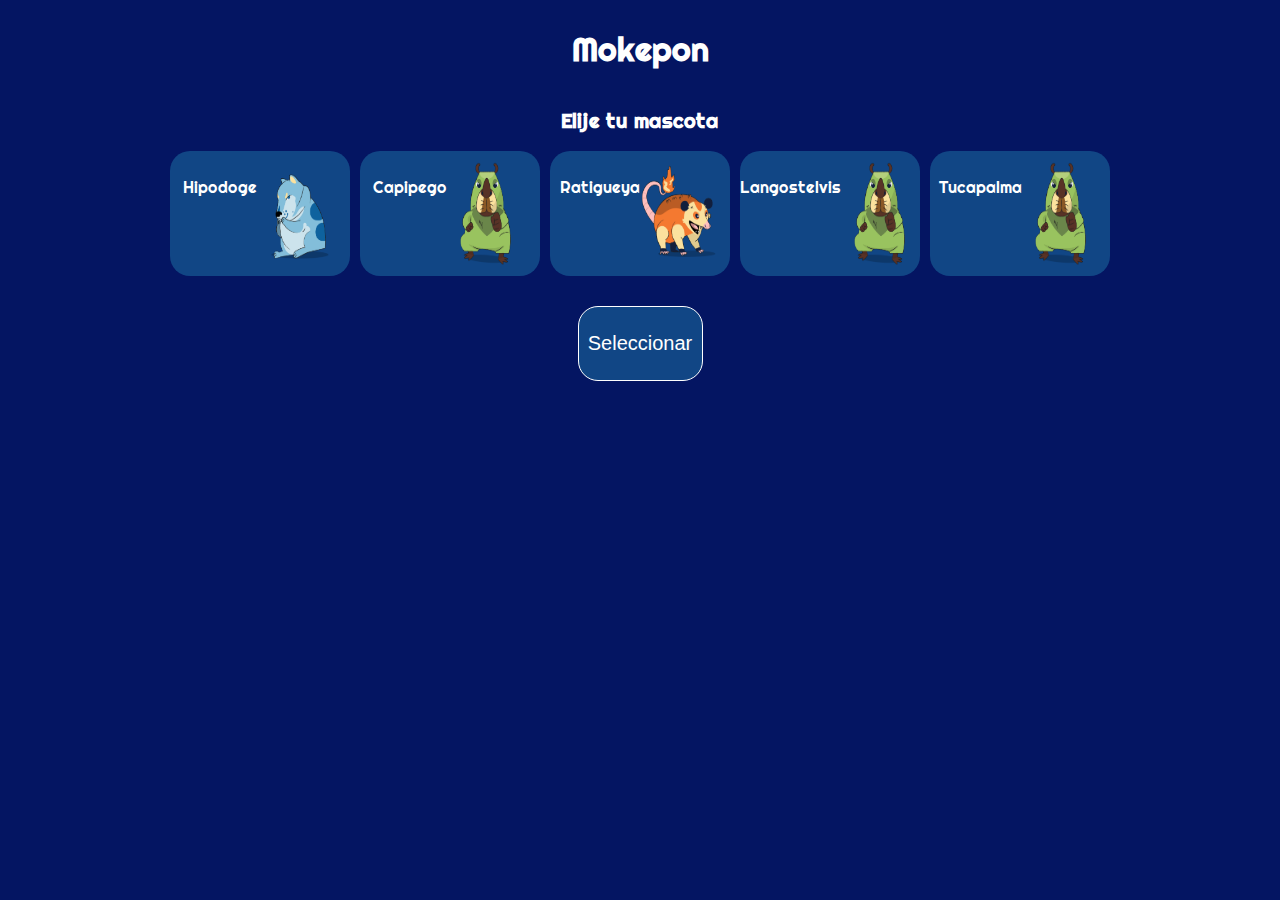
==== index.html @ 94156031 "cambiamos la palabra mensajes --> ataques en los ID's" ====
<!DOCTYPE html>
<html>
<head>
	<link rel="stylesheet" type="text/css" href="style.css">
	<meta charset="utf-8">
	<meta name="viewport" content="width=device-width, initial-scale=1">
	<title>
		MOKEPON!
	</title>
	


</head>
<body>
	
	<section id="seleccionar-mascota">
		<h1>Mokepon</h1>
		<h2 class="subtitulo">Elije tu mascota</h2>

		<div class="tarjetas">
			<input type="radio" name="mascota" id="Hipodoge">
		<label for="Hipodoge" class="tarjeta-de-mokepon">
			<p>Hipodoge</p>
			<img src="mokepones/mokepons_mokepon_hipodoge_attack.png">
			</label>

		<input type="radio" name="mascota" id="Capipego">
		<label for="Capipego" class="tarjeta-de-mokepon">
			<p>Capipego</p>
			<img src="mokepones/mokepons_mokepon_capipepo_attack.png">
			</label>

		<input type="radio" name="mascota" id="Ratigueya">
		<label for="Ratigueya" class="tarjeta-de-mokepon">
			<p>Ratigueya</p>
			<img src="mokepones/mokepons_mokepon_ratigueya_attack.png">
			</label>

		<input type="radio" name="mascota" id="Langostelvis">
		<label for="Langostelvis" class="tarjeta-de-mokepon">
			<p>Langostelvis</p>
			<img src="mokepones/mokepons_mokepon_capipepo_attack.png">
			</label>

		<input type="radio" name="mascota" id="Tucapalma">
		<label for="Tucapalma" class="tarjeta-de-mokepon">
			<p>Tucapalma</p>
			<img src="mokepones/mokepons_mokepon_capipepo_attack.png">
			</label>
		</div>
		










		<button id="boton-seleccionar">Seleccionar</button>		
	</section>

	<section id="seleccionar-ataque">

		<h2>Elije el ataque</h2>
		<div class="botones-ataque">
			<button id="boton-agua">agua</button>
			<button id="boton-fuego">fuego</button>
			<button id="boton-tierra">tierra</button>

		</div>

<!-- 		<p>Tu mascota <span id="mascotaJugador"></span> tiene <span id="vidasJugador">3</span> vidas</p>
		<p>la mascotas del enemigo <span id="mascotaEnemigo"></span> tiene <span id="vidasEnemigo">3</span> vidas</p> -->



	</section>
	<section id="ataques">
		<div>
			<p id="mascotaJugador"></p>
			<p id="vidasJugador"></p>
			<div class="ataques-jugador"></div>
			

		</div>
		<div>
			<p id="mascotaEnemigo"></p>
			<p id="vidasEnemigo"></p>
			<div class="ataques-pc"></div>
		</div>
		

	</section>
	<section id="reiniciar">
		<p><button id="boton-reiniciar">reiniciar</button></p>
	</section>

	<script src="mokepon.js"></script>
</body>
</html>
---- style.css ----
@import url('https://fonts.googleapis.com/css2?family=Righteous&display=swap');
	/*font-family: 'Righteous', cursive;*/

* {
	box-sizing: border-box;
}


body{
	font-family: "Righteous", cursive;
	background-color:#041562 ;
}
h1{
	font-family: font-family: 'Righteous', cursive;
	color: white;
}


.subtitulo{
	color: white;
	font-size: 20px;
}



#seleccionar-mascota{
	display: flex;
	flex-direction: column;
	justify-content: center;
	align-items: center;
}

.tarjeta-de-mokepon{
	display: flex;
	color: white;
	justify-content: center;

	text-align: center;
	padding:10px;
	width: 180px;
	height: 125px;
	background: #114685;
	border-radius: 20px;

}
.tarjeta-de-mokepon img{
	width: 80px;
}





.tarjetas input{
	display: none;
}
.tarjetas {
	display: flex;
	gap: 10px;
}
#boton-seleccionar{
	border-radius: 20px;
    background: #114685;
    color: white;
    width: 125px;
    height: 75px;
    font-size: 20px;
    border: white solid 1px;
    margin-top: 30px;
}
#seleccionar-ataque{
	color: white;
	display: flex;
    flex-direction: column;
    align-items: center;
}
#seleccionar-ataque h2 {
	color: white;
    font-size: 32px;

}
.botones-ataque{
	width: 50vw;
    display: flex;
    gap: 25px;
    justify-content: center;
}
#boton-agua, #boton-fuego, #boton-tierra, #boton-reiniciar {
	width: 120px;
    height: 40px;
    border-radius: 10px;
    background: #114685;
    color: white;
    border: white solid 1px;
    font-size: 20px;
}



#ataques{
	display: flex;
    flex-direction: column;
    color: white;
    text-align: center;
}
#boton-reiniciar{
	margin-left: 10%;
}
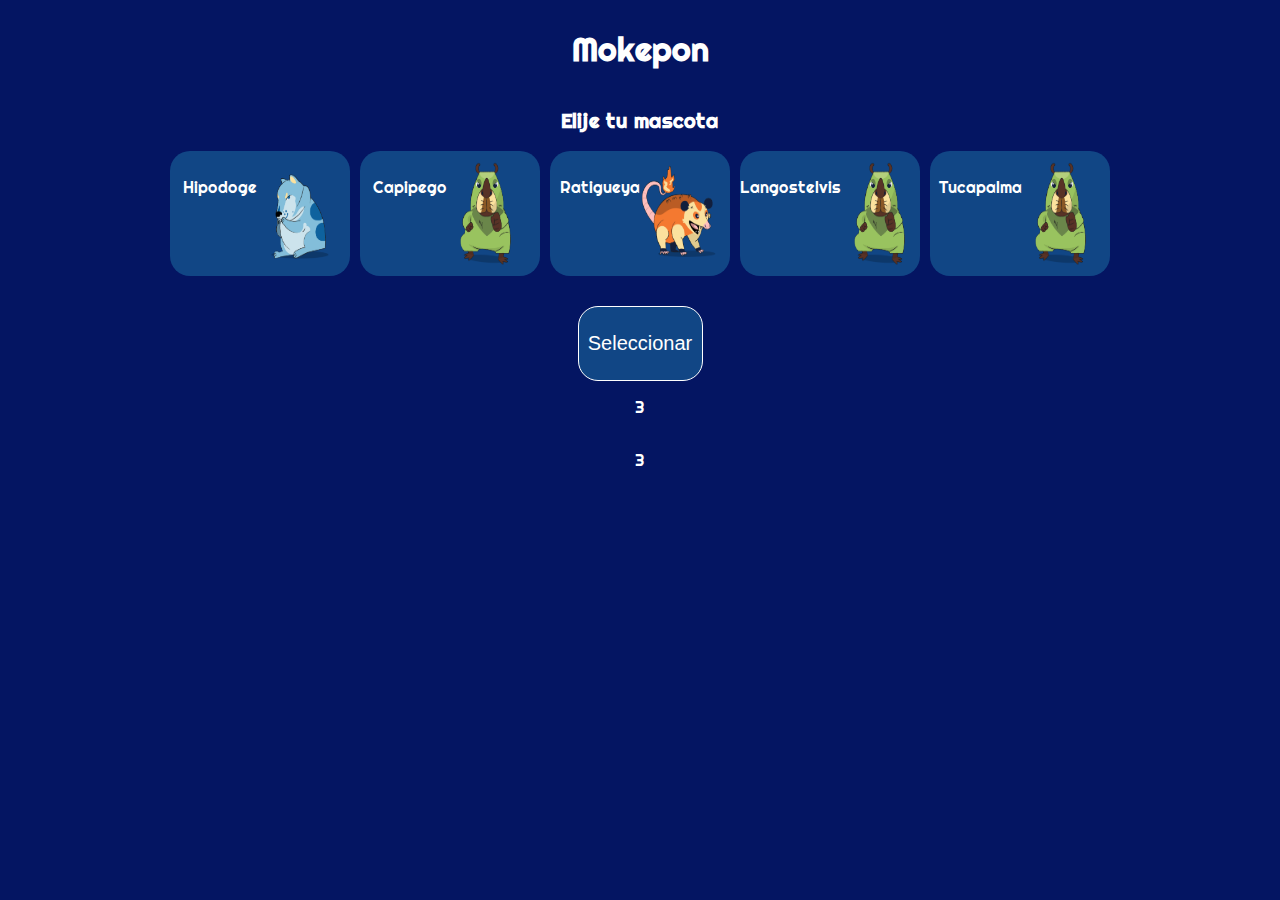
==== commit c4592d8c: "todos los errores de la version anterior han sido resueltos" ====
--- a/index.html
+++ b/index.html
@@ -81,14 +81,15 @@
 	<section id="ataques">
 		<div>
 			<p id="mascotaJugador"></p>
-			<p id="vidasJugador"></p>
+			<p id="vidasJugador">3</p>
 			<div class="ataques-jugador"></div>
 			
 
 		</div>
+		<div class="notificacion"></div>
 		<div>
 			<p id="mascotaEnemigo"></p>
-			<p id="vidasEnemigo"></p>
+			<p id="vidasEnemigo">3</p>
 			<div class="ataques-pc"></div>
 		</div>
 		
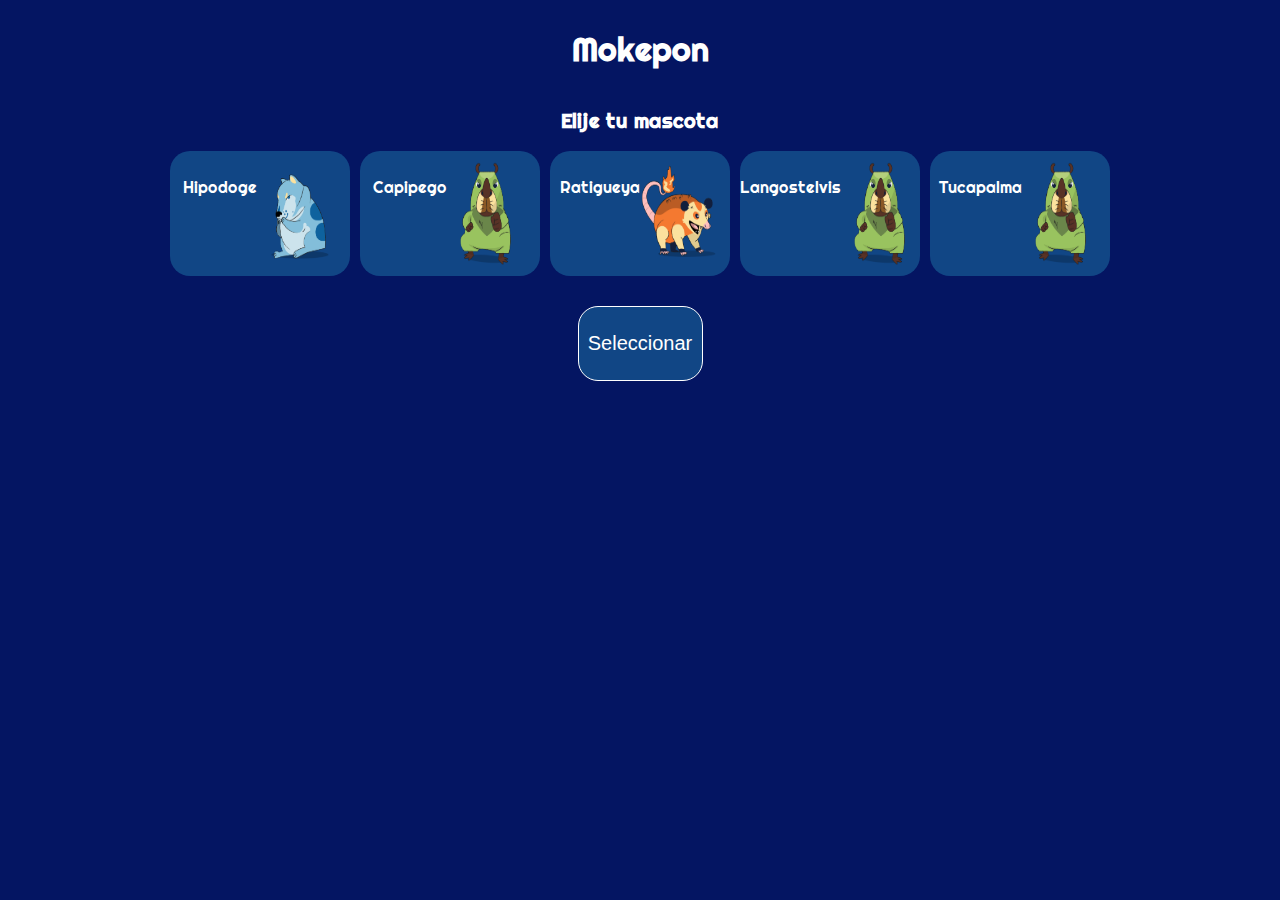
==== commit d653c835: "se cambió el diseño ----- diseño funcional 0.2" ====
--- a/index.html
+++ b/index.html
@@ -65,6 +65,7 @@
 	<section id="seleccionar-ataque">
 
 		<h2>Elije el ataque</h2>
+
 		<div class="botones-ataque">
 			<button id="boton-agua">agua</button>
 			<button id="boton-fuego">fuego</button>
@@ -72,29 +73,31 @@
 
 		</div>
 
-<!-- 		<p>Tu mascota <span id="mascotaJugador"></span> tiene <span id="vidasJugador">3</span> vidas</p>
-		<p>la mascotas del enemigo <span id="mascotaEnemigo"></span> tiene <span id="vidasEnemigo">3</span> vidas</p> -->
+		<h2 class="notificacion"></h2>
+
+		<div id="ataques">
+			<div class="jugador">
+				<p id="mascotaJugador"></p>
+				<p id="vidasJugador">3</p>
+				<div class="ataques-jugador"></div>
+				
+
+			</div>
+			
+			<div class="pc">
+				<p id="mascotaEnemigo"></p>
+				<p id="vidasEnemigo">3</p>
+				<div class="ataques-pc"></div>
+			</div>
+		
+
+	</div>
+
 
 
 
 	</section>
-	<section id="ataques">
-		<div>
-			<p id="mascotaJugador"></p>
-			<p id="vidasJugador">3</p>
-			<div class="ataques-jugador"></div>
-			
 
-		</div>
-		<div class="notificacion"></div>
-		<div>
-			<p id="mascotaEnemigo"></p>
-			<p id="vidasEnemigo">3</p>
-			<div class="ataques-pc"></div>
-		</div>
-		
-
-	</section>
 	<section id="reiniciar">
 		<p><button id="boton-reiniciar">reiniciar</button></p>
 	</section>
--- a/style.css
+++ b/style.css
@@ -29,6 +29,19 @@
 	justify-content: center;
 	align-items: center;
 }
+
+
+
+.tarjetas input:checked + label{
+	background: #5d8bf4;
+}
+
+
+
+
+
+
+
 
 .tarjeta-de-mokepon{
 	display: flex;
@@ -98,11 +111,57 @@
 
 
 #ataques{
+	display: grid;
+	grid-template-columns: 130px 130px;
+}
+
+
+#ataques .pc, #ataques .jugador{
 	display: flex;
-    flex-direction: column;
-    color: white;
-    text-align: center;
+	flex-direction:column;
+	align-items: center;
+	text-align: center;
+    background: #ffffff;
+    padding: 5px;
+    color: black;
+    border-radius: 20px;
 }
+#vidasEnemigo, #vidasJugador{
+	font-size: 50px;
+	margin:0;
+}
+
+
+
+
+
+
+
+
+
+
+
+
+
 #boton-reiniciar{
 	margin-left: 10%;
-}+}
+
+
+
+
+@media (max-width: 360px){
+	.tarjetas{
+		flex-direction: column;
+	}
+}
+
+
+
+
+
+
+
+
+
+
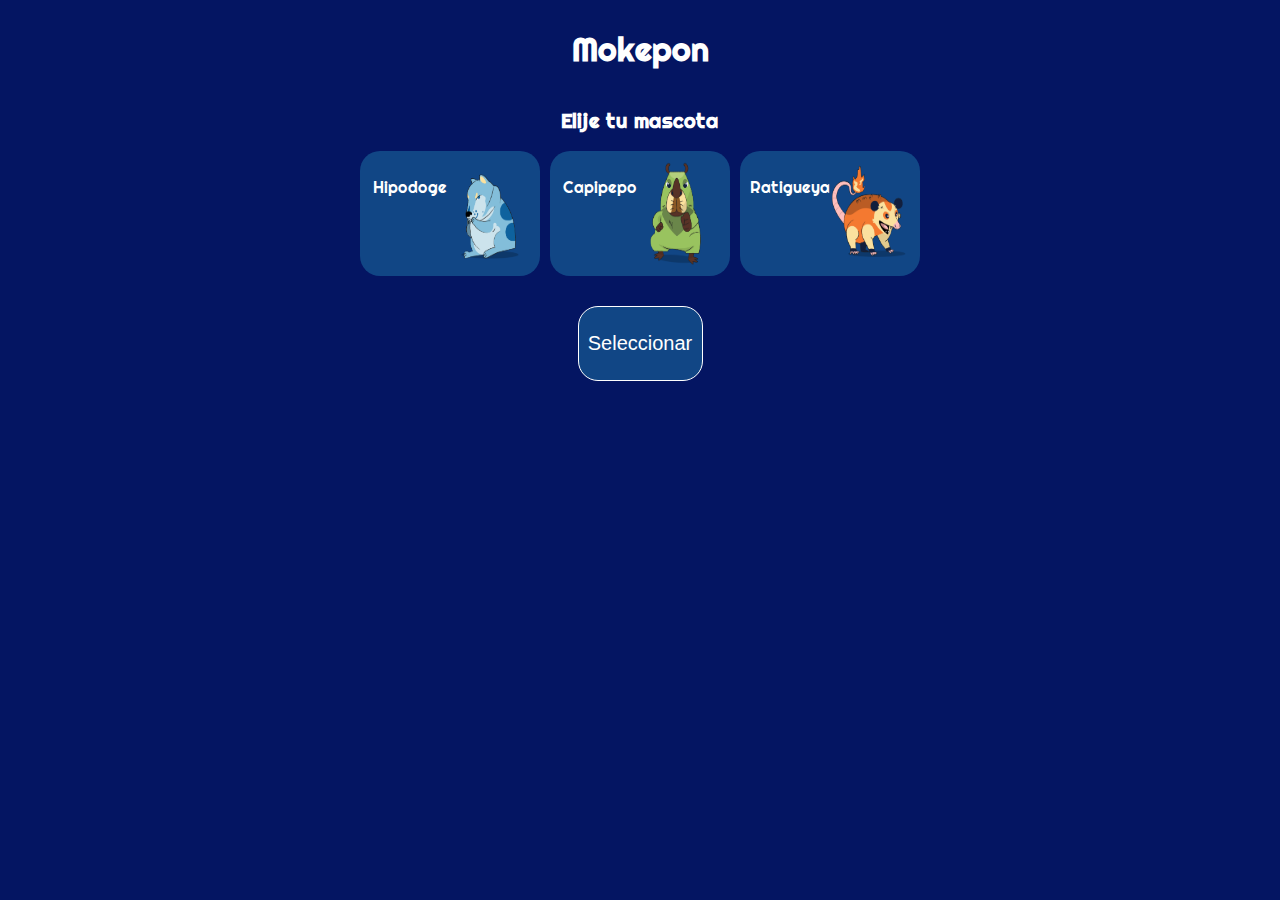
==== commit bb69cb6e: "colocando botones de manera mas dinamica, pero ahora ya no funcionan algunos botones" ====
--- a/index.html
+++ b/index.html
@@ -17,36 +17,8 @@
 		<h1>Mokepon</h1>
 		<h2 class="subtitulo">Elije tu mascota</h2>
 
-		<div class="tarjetas">
-			<input type="radio" name="mascota" id="Hipodoge">
-		<label for="Hipodoge" class="tarjeta-de-mokepon">
-			<p>Hipodoge</p>
-			<img src="mokepones/mokepons_mokepon_hipodoge_attack.png">
-			</label>
+		<div id="contenedor-tarjetas" class="tarjetas">
 
-		<input type="radio" name="mascota" id="Capipego">
-		<label for="Capipego" class="tarjeta-de-mokepon">
-			<p>Capipego</p>
-			<img src="mokepones/mokepons_mokepon_capipepo_attack.png">
-			</label>
-
-		<input type="radio" name="mascota" id="Ratigueya">
-		<label for="Ratigueya" class="tarjeta-de-mokepon">
-			<p>Ratigueya</p>
-			<img src="mokepones/mokepons_mokepon_ratigueya_attack.png">
-			</label>
-
-		<input type="radio" name="mascota" id="Langostelvis">
-		<label for="Langostelvis" class="tarjeta-de-mokepon">
-			<p>Langostelvis</p>
-			<img src="mokepones/mokepons_mokepon_capipepo_attack.png">
-			</label>
-
-		<input type="radio" name="mascota" id="Tucapalma">
-		<label for="Tucapalma" class="tarjeta-de-mokepon">
-			<p>Tucapalma</p>
-			<img src="mokepones/mokepons_mokepon_capipepo_attack.png">
-			</label>
 		</div>
 		
 
@@ -66,10 +38,10 @@
 
 		<h2>Elije el ataque</h2>
 
-		<div class="botones-ataque">
-			<button id="boton-agua">agua</button>
+		<div id="botones-ataque" class="botones-ataque">
+<!-- 			<button id="boton-agua">agua</button>
 			<button id="boton-fuego">fuego</button>
-			<button id="boton-tierra">tierra</button>
+			<button id="boton-tierra">tierra</button> -->
 
 		</div>
 
